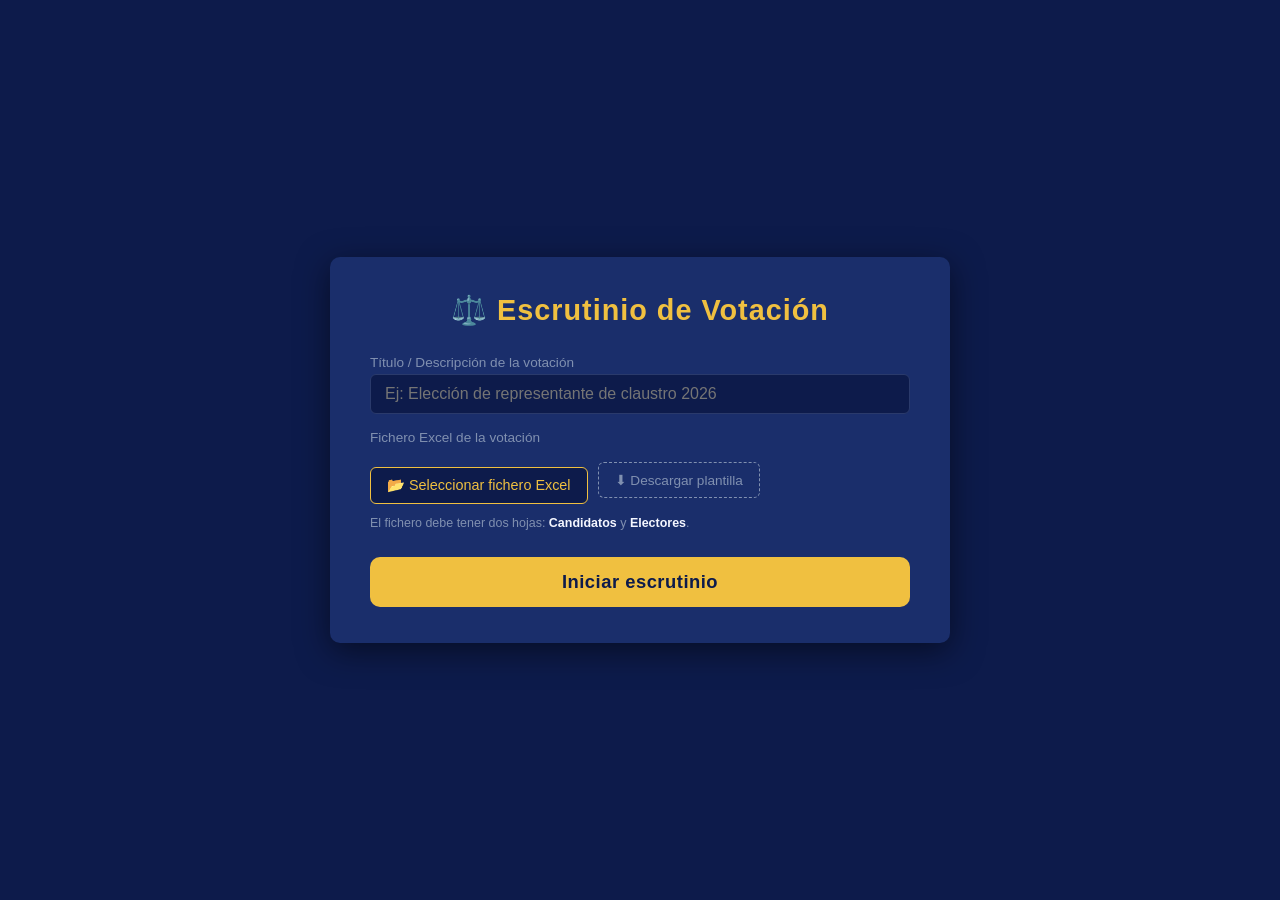
==== escrutinio.html @ 814e765f "Refactor code structure for improved readability and maintainability" ====
<!DOCTYPE html>
<html lang="es">
<head>
  <meta charset="UTF-8">
  <meta name="viewport" content="width=device-width, initial-scale=1.0">
  <title>Escrutinio de Votación</title>
  <link rel="stylesheet" href="escrutinio.css">
  <script src="https://cdn.sheetjs.com/xlsx-0.20.3/package/dist/xlsx.full.min.js"></script>
</head>
<body>

<!-- ══ PANTALLA 1: CONFIGURACIÓN ══════════════════════════════════════ -->
<section id="cfg" class="pantalla activa">
  <div class="card">
    <h1>⚖️ Escrutinio de Votación</h1>

    <label for="inp-titulo">Título / Descripción de la votación</label>
    <input type="text" id="inp-titulo"
           placeholder="Ej: Elección de representante de claustro 2026">

    <label>Fichero Excel de la votación</label>
    <div class="excel-zona">
      <input type="file" id="inp-excel" accept=".xlsx,.xls">
      <label for="inp-excel" class="btn-excel">📂 Seleccionar fichero Excel</label>
      <button type="button" class="btn-plantilla" id="btn-plantilla">
        ⬇ Descargar plantilla
      </button>
    </div>
    <p class="excel-hint">
      El fichero debe tener dos hojas: <strong>Candidatos</strong> y <strong>Electores</strong>.
    </p>

    <!-- Vista previa tras cargar el Excel -->
    <div id="preview" style="display:none">
      <div class="preview-grid">
        <div class="preview-bloque" id="prev-candidatos"></div>
        <div class="preview-bloque" id="prev-electores"></div>
      </div>
    </div>

    <button type="button" class="btn-iniciar" id="btn-iniciar">Iniciar escrutinio</button>
  </div>
</section>

<!-- ══ PANTALLA 2: ESCRUTINIO EN VIVO ═════════════════════════════════ -->
<section id="esc" class="pantalla">
  <header id="esc-header">
    <div id="esc-titulo"></div>
    <div id="esc-stats">
      <div class="stat">
        <div class="stat-num" id="stat-total">0</div>
        <div class="stat-lbl">Votos emitidos</div>
      </div>
      <div class="stat" id="stat-pendientes-wrap" style="display:none">
        <div class="stat-num" id="stat-pendientes">—</div>
        <div class="stat-lbl">Sin escrutar</div>
      </div>
      <div class="stat" id="stat-electores-wrap" style="display:none">
        <div class="stat-num" id="stat-electores-val">0/0</div>
        <div class="stat-lbl">Han votado</div>
      </div>
    </div>
  </header>

  <div id="esc-cuerpo">
    <div id="panel-resultados"></div>

    <aside id="panel-control">
      <h3>Registrar voto</h3>
      <div id="botones-voto"></div>

      <hr class="separador">

      <button type="button" class="btn-accion btn-deshacer"  id="btn-deshacer">↩ Deshacer último voto</button>
      <button type="button" class="btn-accion btn-exportar"  id="btn-exportar">💾 Guardar en Excel</button>
      <button type="button" class="btn-accion btn-finalizar" id="btn-finalizar">✔ Finalizar escrutinio</button>

      <div id="electores-panel" style="display:none">
        <hr class="separador">
        <h3>Electores <span id="electores-count" class="badge">0/0</span></h3>
        <div id="lista-electores"></div>
      </div>
    </aside>
  </div>
</section>

<!-- ══ PANTALLA 3: RESULTADOS FINALES ════════════════════════════════ -->
<section id="fin" class="pantalla">
  <div class="card">
    <h1>Resultados Finales</h1>
    <p class="subtitulo-fin" id="fin-subtitulo"></p>
    <div id="fin-tabla"></div>
    <div id="fin-botones">
      <button type="button" id="btn-nueva">Nueva votación</button>
      <button type="button" id="btn-excel-fin">💾 Exportar Excel</button>
    </div>
  </div>
</section>

<div id="toast"></div>

<script src="escrutinio.js" defer></script>
</body>
</html>
---- escrutinio.css ----
:root {
  --azul:   #0d1b4b;
  --azul2:  #1a2e6b;
  --dorado: #f0c040;
  --blanco: #f4f6ff;
  --gris:   #8090b0;
  --rojo:   #e74c3c;
  --radio:  10px;
}

* { box-sizing: border-box; margin: 0; padding: 0; }

body {
  font-family: 'Segoe UI', Arial, sans-serif;
  background: var(--azul);
  color: var(--blanco);
  min-height: 100vh;
}

/* ── PANTALLAS ──────────────────────────────────────────────────────── */
.pantalla { display: none; flex-direction: column; min-height: 100vh; }
.pantalla.activa { display: flex; }

/* ── CONFIGURACIÓN ──────────────────────────────────────────────────── */
#cfg {
  align-items: center;
  justify-content: center;
  padding: 40px 20px;
}
#cfg .card {
  background: var(--azul2);
  border-radius: var(--radio);
  padding: 36px 40px;
  width: 100%;
  max-width: 620px;
  box-shadow: 0 8px 32px rgba(0,0,0,.5);
}
#cfg h1 {
  text-align: center;
  color: var(--dorado);
  font-size: 1.8rem;
  margin-bottom: 28px;
  letter-spacing: 1px;
}

label {
  display: block;
  font-size: .85rem;
  color: var(--gris);
  margin-bottom: 4px;
  margin-top: 16px;
}

input[type=text],
input[type=number] {
  width: 100%;
  padding: 10px 14px;
  border-radius: 6px;
  border: 1px solid #2a3a6b;
  background: #0d1b4b;
  color: var(--blanco);
  font-size: 1rem;
}
input:focus { outline: 2px solid var(--dorado); border-color: transparent; }

/* Zona carga Excel */
.excel-zona {
  display: flex;
  align-items: center;
  gap: 10px;
  flex-wrap: wrap;
  margin-top: 6px;
}
#inp-excel { display: none; }

.btn-excel {
  display: inline-block;
  padding: 9px 16px;
  background: var(--azul);
  border: 1px solid var(--dorado);
  color: var(--dorado);
  border-radius: 6px;
  cursor: pointer;
  font-size: .9rem;
  white-space: nowrap;
  transition: background .15s;
}
.btn-excel:hover { background: rgba(240,192,64,.12); }

.btn-plantilla {
  padding: 9px 16px;
  background: none;
  border: 1px dashed var(--gris);
  color: var(--gris);
  border-radius: 6px;
  cursor: pointer;
  font-size: .85rem;
  white-space: nowrap;
  transition: color .15s, border-color .15s;
}
.btn-plantilla:hover { color: var(--blanco); border-color: var(--blanco); }

.excel-hint {
  font-size: .78rem;
  color: var(--gris);
  margin-top: 6px;
  line-height: 1.5;
}
.excel-hint strong { color: var(--blanco); }

/* Vista previa */
#preview { margin-top: 18px; }

.preview-grid {
  display: grid;
  grid-template-columns: 1fr 1fr;
  gap: 14px;
}

.preview-bloque {
  background: #0d1b4b;
  border-radius: 8px;
  padding: 14px;
  border: 1px solid #2a3a6b;
}
.preview-bloque h4 {
  font-size: .78rem;
  color: var(--gris);
  text-transform: uppercase;
  letter-spacing: 1px;
  margin-bottom: 8px;
}
.preview-bloque .badge {
  margin-left: 6px;
}
.preview-lista {
  list-style: none;
  max-height: 120px;
  overflow-y: auto;
  display: flex;
  flex-direction: column;
  gap: 3px;
}
.preview-lista li {
  font-size: .82rem;
  padding: 3px 6px;
  border-radius: 4px;
  background: rgba(255,255,255,.04);
  white-space: nowrap;
  overflow: hidden;
  text-overflow: ellipsis;
}
.preview-mas {
  font-size: .75rem;
  color: var(--gris);
  margin-top: 4px;
  text-align: center;
}

.btn-iniciar {
  margin-top: 24px;
  width: 100%;
  padding: 14px;
  background: var(--dorado);
  color: var(--azul);
  border: none;
  border-radius: var(--radio);
  font-size: 1.15rem;
  font-weight: 700;
  cursor: pointer;
  letter-spacing: .5px;
  transition: filter .2s;
}
.btn-iniciar:hover { filter: brightness(1.1); }

/* ── ESCRUTINIO ─────────────────────────────────────────────────────── */
#esc { flex-direction: column; }

#esc-header {
  background: var(--azul2);
  padding: 16px 28px;
  display: flex;
  align-items: center;
  justify-content: space-between;
  flex-wrap: wrap;
  gap: 12px;
  border-bottom: 3px solid var(--dorado);
  flex-shrink: 0;
}
#esc-titulo {
  font-size: 1.5rem;
  font-weight: 700;
  color: var(--dorado);
}
#esc-stats { display: flex; gap: 24px; }

.stat { text-align: center; }
.stat-num { font-size: 1.8rem; font-weight: 700; color: var(--dorado); line-height: 1; }
.stat-lbl { font-size: .72rem; color: var(--gris); text-transform: uppercase; letter-spacing: 1px; }

#esc-cuerpo {
  display: grid;
  grid-template-columns: 1fr 300px;
  flex: 1;
  overflow: hidden;
}

/* Panel resultados */
#panel-resultados {
  padding: 28px 32px;
  display: flex;
  flex-direction: column;
  gap: 20px;
  overflow-y: auto;
}

.candidato-card {
  background: var(--azul2);
  border-radius: var(--radio);
  padding: 18px 22px;
  display: grid;
  grid-template-columns: 1fr auto;
  gap: 8px 16px;
  align-items: center;
}
.candidato-card.ganador {
  border: 2px solid var(--dorado);
  background: #1f3585;
}
.candidato-card.flash         { animation: flash     .35s ease-out; }
.candidato-card.ganador.flash { animation: flash-win .35s ease-out; }

@keyframes flash {
  0%   { background: #2d5cb8; }
  100% { background: var(--azul2); }
}
@keyframes flash-win {
  0%   { background: #3a68d8; }
  100% { background: #1f3585; }
}

.cand-nombre {
  font-size: 1.5rem;
  font-weight: 700;
  grid-column: 1;
}
.cand-votos {
  font-size: 2.4rem;
  font-weight: 800;
  color: var(--dorado);
  grid-column: 2;
  grid-row: 1 / 4;
  text-align: right;
  line-height: 1;
  align-self: center;
}
.cand-barra-wrap {
  grid-column: 1;
  background: rgba(255,255,255,.08);
  border-radius: 99px;
  height: 14px;
  overflow: hidden;
}
.cand-barra {
  height: 100%;
  background: var(--dorado);
  border-radius: 99px;
  transition: width .4s cubic-bezier(.25,.8,.25,1);
}
.cand-pct {
  font-size: .85rem;
  color: var(--gris);
  grid-column: 1;
}

/* Panel control */
#panel-control {
  background: #0a1438;
  padding: 20px 16px;
  display: flex;
  flex-direction: column;
  gap: 10px;
  border-left: 2px solid #1a2e6b;
  overflow-y: auto;
}
#panel-control h3 {
  font-size: .78rem;
  color: var(--gris);
  text-transform: uppercase;
  letter-spacing: 1px;
  margin-bottom: 2px;
  display: flex;
  align-items: center;
  gap: 8px;
}

.btn-voto {
  width: 100%;
  padding: 12px 10px;
  border: none;
  border-radius: 8px;
  background: var(--azul2);
  color: var(--blanco);
  font-size: .95rem;
  font-weight: 600;
  cursor: pointer;
  text-align: left;
  transition: background .15s, transform .1s;
  white-space: nowrap;
  overflow: hidden;
  text-overflow: ellipsis;
}
.btn-voto:hover  { background: #2a3e80; }
.btn-voto:active { transform: scale(.97); }

.btn-accion {
  width: 100%;
  padding: 11px;
  border-radius: 8px;
  border: none;
  font-size: .88rem;
  font-weight: 600;
  cursor: pointer;
  transition: filter .15s;
  text-align: left;
}
.btn-accion:hover { filter: brightness(1.15); }

.btn-deshacer  { background: #444; color: white; }
.btn-exportar  { background: #27ae60; color: white; }
.btn-finalizar { background: var(--rojo); color: white; }

.separador { border: none; border-top: 1px solid #1a2e6b; margin: 2px 0; }

/* Lista de electores */
#lista-electores {
  display: flex;
  flex-direction: column;
  gap: 4px;
  max-height: 340px;
  overflow-y: auto;
}

.elector-row {
  display: flex;
  align-items: center;
  gap: 8px;
  padding: 6px 8px;
  border-radius: 6px;
  cursor: pointer;
  font-size: .82rem;
  transition: background .1s;
}
.elector-row:hover { background: rgba(255,255,255,.05); }
.elector-row.votado { color: var(--gris); text-decoration: line-through; }
.elector-row input[type=checkbox] { accent-color: var(--dorado); flex-shrink: 0; }

.badge {
  background: rgba(240,192,64,.2);
  color: var(--dorado);
  font-size: .75rem;
  padding: 2px 7px;
  border-radius: 99px;
  font-weight: 700;
}

/* ── RESULTADOS FINALES ─────────────────────────────────────────────── */
#fin {
  align-items: center;
  justify-content: center;
  padding: 40px 20px;
}
#fin .card {
  background: var(--azul2);
  border-radius: var(--radio);
  padding: 36px 40px;
  width: 100%;
  max-width: 640px;
  box-shadow: 0 8px 32px rgba(0,0,0,.5);
}
#fin h1 {
  text-align: center;
  color: var(--dorado);
  font-size: 2rem;
  margin-bottom: 8px;
}
.subtitulo-fin {
  text-align: center;
  color: var(--gris);
  margin-bottom: 28px;
  font-size: .9rem;
}

.fila-final {
  display: flex;
  align-items: center;
  gap: 14px;
  padding: 14px 0;
  border-bottom: 1px solid #1a2e6b;
}
.fila-final:last-of-type { border-bottom: none; }

.fila-final .pos    { font-size: 1.4rem; font-weight: 800; width: 36px; text-align: center; color: var(--gris); }
.fila-final.primero .pos { color: var(--dorado); }
.fila-final .nombre { flex: 1; font-size: 1.2rem; font-weight: 600; }
.fila-final .votos  { font-size: 1.8rem; font-weight: 800; color: var(--dorado); }
.fila-final .pct    { font-size: .85rem; color: var(--gris); min-width: 48px; text-align: right; }

#fin-botones {
  display: flex;
  gap: 12px;
  margin-top: 28px;
}
#fin-botones button {
  flex: 1;
  padding: 13px;
  border-radius: 8px;
  border: none;
  font-size: 1rem;
  font-weight: 700;
  cursor: pointer;
}
#btn-nueva     { background: var(--dorado); color: var(--azul); }
#btn-excel-fin { background: #27ae60; color: white; }

/* ── TOAST ──────────────────────────────────────────────────────────── */
#toast {
  position: fixed;
  bottom: 28px;
  left: 50%;
  transform: translateX(-50%) translateY(80px);
  background: #27ae60;
  color: white;
  padding: 12px 28px;
  border-radius: 99px;
  font-weight: 600;
  font-size: .95rem;
  transition: transform .3s, opacity .3s;
  opacity: 0;
  z-index: 999;
  pointer-events: none;
}
#toast.visible { transform: translateX(-50%) translateY(0); opacity: 1; }
#toast.error   { background: var(--rojo); }

/* ── RESPONSIVE ─────────────────────────────────────────────────────── */
@media (max-width: 700px) {
  .preview-grid  { grid-template-columns: 1fr; }
  #esc-cuerpo    { grid-template-columns: 1fr; }
  #panel-control {
    border-left: none;
    border-top: 2px solid #1a2e6b;
    flex-direction: row;
    flex-wrap: wrap;
  }
  .btn-voto { width: auto; flex: 1 1 40%; }
  #lista-electores { max-height: 200px; }
}
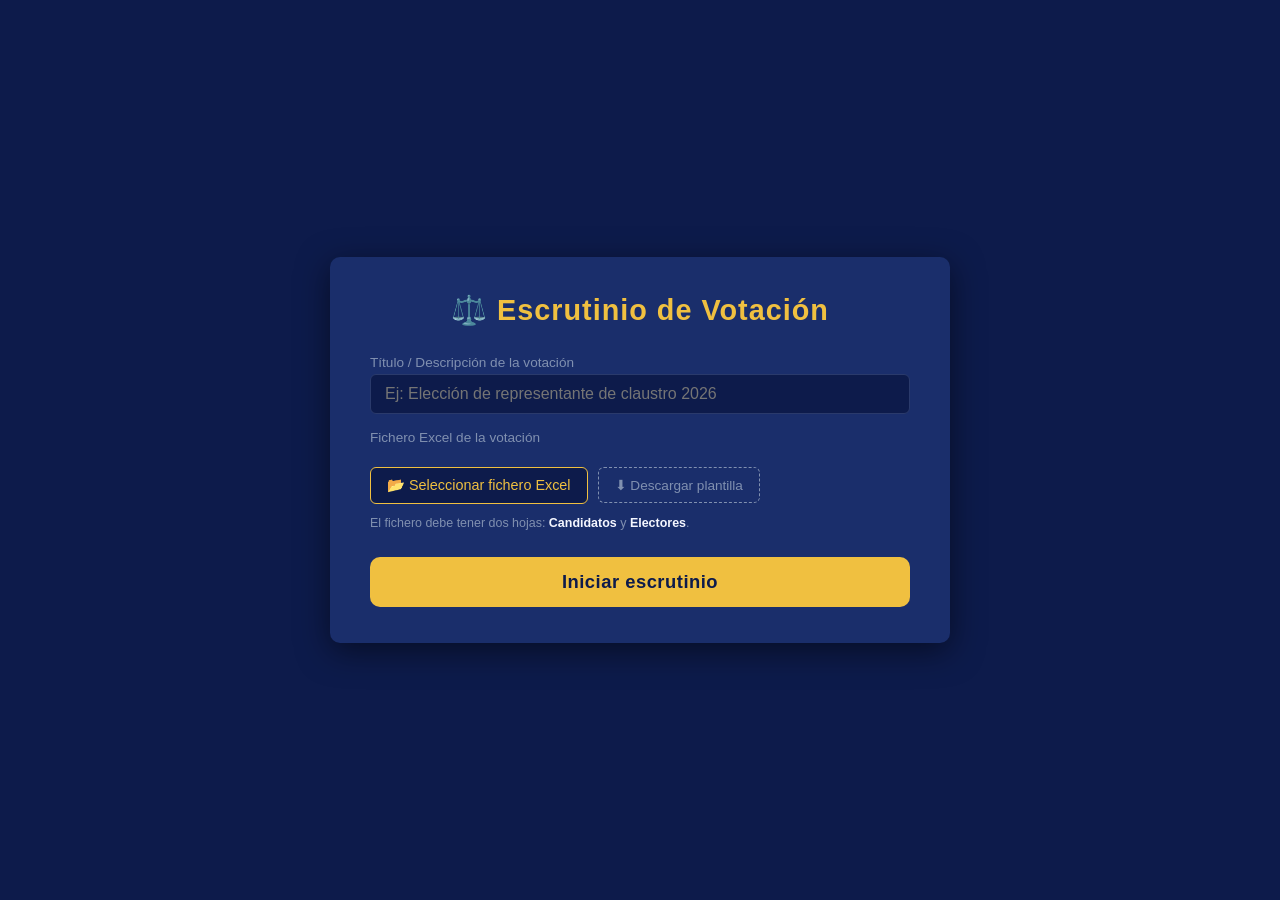
==== commit c273b732: "Versión 1" ====
--- a/escrutinio.html
+++ b/escrutinio.html
@@ -13,6 +13,19 @@
 <section id="cfg" class="pantalla activa">
   <div class="card">
     <h1>⚖️ Escrutinio de Votación</h1>
+
+    <!-- Banner de recuperación (visible solo si existe un backup en localStorage) -->
+    <div id="recovery-banner" style="display:none" class="recovery-banner">
+      <div class="recovery-icono">⚠️</div>
+      <div class="recovery-body">
+        <strong>Se detectó una votación interrumpida</strong>
+        <span id="recovery-info"></span>
+      </div>
+      <div class="recovery-botones">
+        <button type="button" id="btn-recuperar">Recuperar</button>
+        <button type="button" id="btn-descartar-backup">Descartar</button>
+      </div>
+    </div>
 
     <label for="inp-titulo">Título / Descripción de la votación</label>
     <input type="text" id="inp-titulo"
@@ -45,7 +58,10 @@
 <!-- ══ PANTALLA 2: ESCRUTINIO EN VIVO ═════════════════════════════════ -->
 <section id="esc" class="pantalla">
   <header id="esc-header">
-    <div id="esc-titulo"></div>
+    <div class="esc-header-izq">
+      <div id="esc-titulo"></div>
+      <div id="guardado-estado" class="guardado-estado"></div>
+    </div>
     <div id="esc-stats">
       <div class="stat">
         <div class="stat-num" id="stat-total">0</div>
@@ -72,7 +88,7 @@
       <hr class="separador">
 
       <button type="button" class="btn-accion btn-deshacer"  id="btn-deshacer">↩ Deshacer último voto</button>
-      <button type="button" class="btn-accion btn-exportar"  id="btn-exportar">💾 Guardar en Excel</button>
+      <button type="button" class="btn-accion btn-exportar"  id="btn-exportar">💾 Descargar copia Excel</button>
       <button type="button" class="btn-accion btn-finalizar" id="btn-finalizar">✔ Finalizar escrutinio</button>
 
       <div id="electores-panel" style="display:none">
--- a/escrutinio.css
+++ b/escrutinio.css
@@ -21,6 +21,34 @@
 .pantalla { display: none; flex-direction: column; min-height: 100vh; }
 .pantalla.activa { display: flex; }
 
+/* ── BANNER DE RECUPERACIÓN ─────────────────────────────────────────── */
+.recovery-banner {
+  display: flex;
+  align-items: center;
+  gap: 12px;
+  background: #3a1a00;
+  border: 1px solid #f0a030;
+  border-radius: 8px;
+  padding: 14px 16px;
+  margin-bottom: 20px;
+  flex-wrap: wrap;
+}
+.recovery-icono { font-size: 1.4rem; flex-shrink: 0; }
+.recovery-body  { flex: 1; min-width: 180px; }
+.recovery-body strong { display: block; color: #f0a030; margin-bottom: 2px; font-size: .9rem; }
+.recovery-body span   { font-size: .8rem; color: var(--gris); }
+.recovery-botones { display: flex; gap: 8px; flex-shrink: 0; }
+.recovery-botones button {
+  padding: 7px 14px;
+  border-radius: 6px;
+  border: none;
+  font-size: .82rem;
+  font-weight: 700;
+  cursor: pointer;
+}
+.recovery-botones button:first-child { background: #f0a030; color: #1a0a00; }
+.recovery-botones button:last-child  { background: #444;    color: white;   }
+
 /* ── CONFIGURACIÓN ──────────────────────────────────────────────────── */
 #cfg {
   align-items: center;
@@ -66,7 +94,7 @@
 /* Zona carga Excel */
 .excel-zona {
   display: flex;
-  align-items: center;
+  align-items: baseline;
   gap: 10px;
   flex-wrap: wrap;
   margin-top: 6px;
@@ -186,12 +214,23 @@
   gap: 12px;
   border-bottom: 3px solid var(--dorado);
   flex-shrink: 0;
-}
+  position: fixed;
+  width: 100%;
+  z-index: 10;
+}
+.esc-header-izq { display: flex; flex-direction: column; gap: 2px; }
 #esc-titulo {
   font-size: 1.5rem;
   font-weight: 700;
   color: var(--dorado);
 }
+.guardado-estado {
+  font-size: .72rem;
+  color: var(--gris);
+  min-height: 1em;
+}
+.guardado-estado.ok    { color: #2ecc71; }
+.guardado-estado.error { color: var(--rojo); }
 #esc-stats { display: flex; gap: 24px; }
 
 .stat { text-align: center; }
@@ -203,15 +242,17 @@
   grid-template-columns: 1fr 300px;
   flex: 1;
   overflow: hidden;
+  padding-top: 85px;
 }
 
 /* Panel resultados */
 #panel-resultados {
   padding: 28px 32px;
-  display: flex;
-  flex-direction: column;
+  display: grid;
+  grid-template-columns: 1fr 1fr;
   gap: 20px;
   overflow-y: auto;
+  height: fit-content;
 }
 
 .candidato-card {
@@ -222,7 +263,12 @@
   grid-template-columns: 1fr auto;
   gap: 8px 16px;
   align-items: center;
-}
+  cursor: pointer;
+  transition: filter .15s, transform .08s;
+  user-select: none;
+}
+.candidato-card:hover  { filter: brightness(1.15); }
+.candidato-card:active { transform: scale(.985); }
 .candidato-card.ganador {
   border: 2px solid var(--dorado);
   background: #1f3585;
@@ -354,6 +400,14 @@
 .elector-row:hover { background: rgba(255,255,255,.05); }
 .elector-row.votado { color: var(--gris); text-decoration: line-through; }
 .elector-row input[type=checkbox] { accent-color: var(--dorado); flex-shrink: 0; }
+
+
+#botones-voto{
+  gap:3px;
+  display:flex;
+  flex-direction: column;
+}
+
 
 .badge {
   background: rgba(240,192,64,.2);
